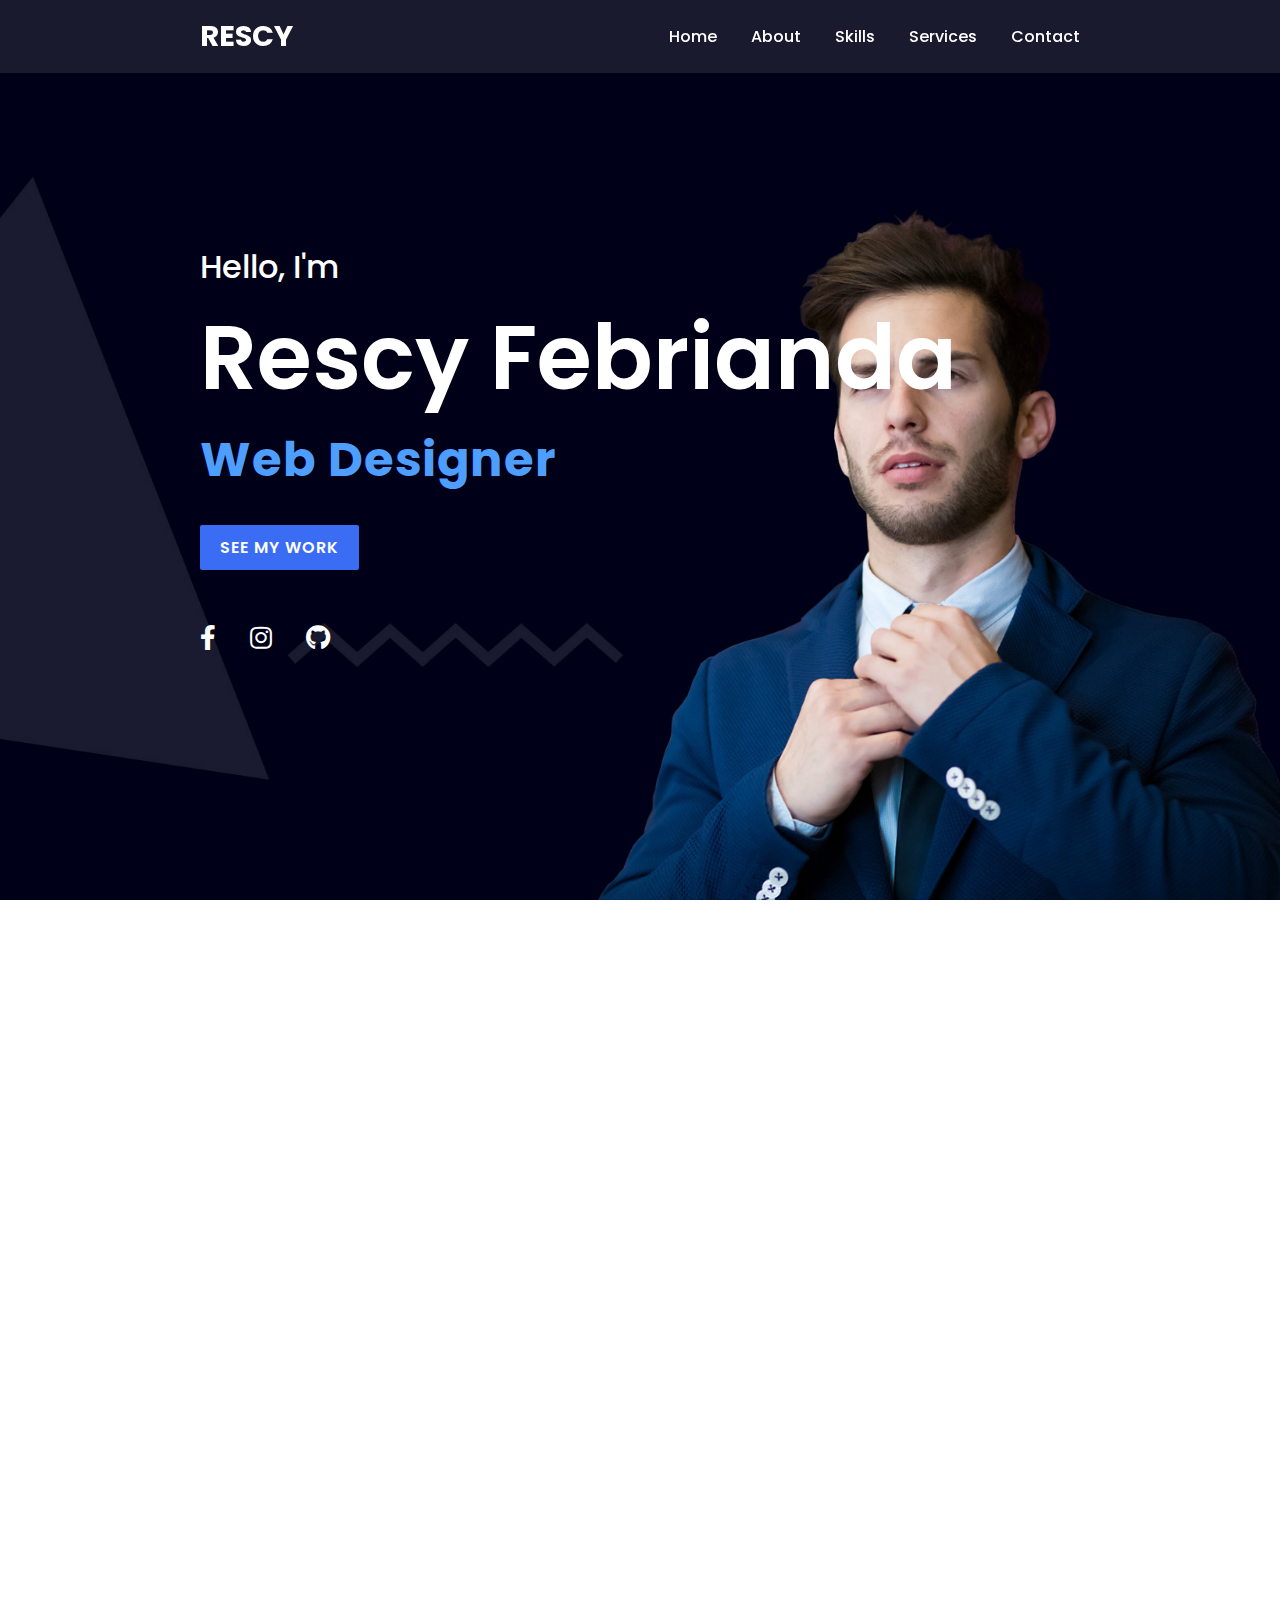
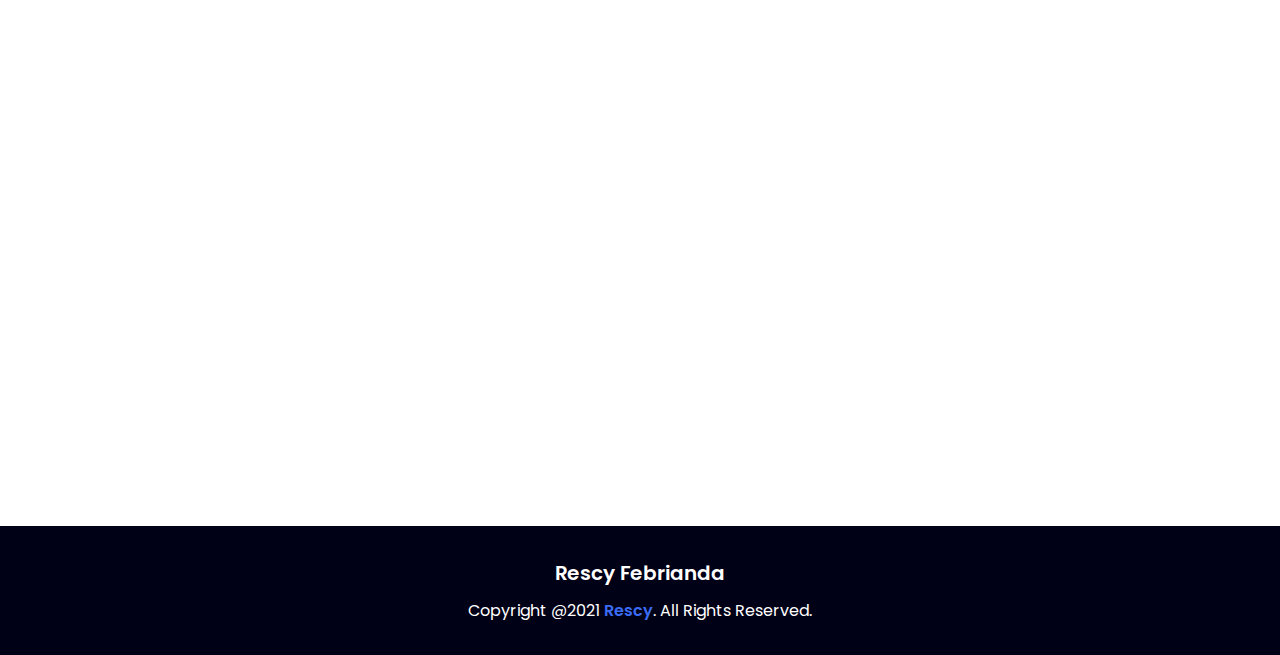
==== index.html @ 132feec2 "Update index.html" ====
<!DOCTYPE html>
<html lang="en" dir="ltr">
  <head>
    <meta charset="utf-8">
    <meta name="viewport" content="width=device-width, initial-scale=1.0">
    <title>Rescy Portfolio</title>
    <link rel="stylesheet" href="style.css">
    <link rel="stylesheet" href="https://cdnjs.cloudflare.com/ajax/libs/font-awesome/5.15.2/css/all.min.css">
  </head>
  <body>

    <div class="scrollToTop-btn">
      <i class="fas fa-angle-up"></i>
    </div>

    <header>
      <a href="#" class="brand">Rescy</a>
      <div class="menu-btn"></div>
      <div class="navigation">
        <a href="#main">Home</a>
        <a href="#about">About</a>
        <a href="#skills">Skills</a>
        <a href="#services">Services</a>
        <a href="#contact">Contact</a>
      </div>
    </header>

    <section class="main" id="main">
      <div class="content">
        <h2>Hello, I'm<br><span>Rescy Febrianda</span></h2>
        <div class="animated-text">
          <h3>Web Designer</h3>
          <h3>Web Developer</h3>
          <h3>Motion Graphic Designer</h3>
        </div>
        <a href="#" class="btn">See My Work</a>
        <div class="media-icons">
          <a href="https://www.facebook.com/rescyfebrianda0"><i class="fab fa-facebook-f"></i></a>
          <a href="https://www.instagram.com/rscyfbrnd"><i class="fab fa-instagram"></i></a>
          <a href="https://www.github.com/Rescy"><i class="fab fa-github"></i></a>
        </div>
      </div>
    </section>

    <section class="about" id="about">
      <div class="title reveal">
        <h2 class="section-title">About Me</h2>
      </div>
      <div class="content">
        <div class="column col-left reveal">
          <div class="img-card">
            <img src="images/anime.avif" alt="">
          </div>
        </div>
        <div class="column col-right reveal">
          <h2 class="content-title">Hey There! I'm Rescy Febrianda</h2>
          <p class="paragraph-text">Lorem ipsum dolor sit amet, consectetur adipisicing elit, sed do eiusmod tempor incididunt ut labore et dolore magna aliqua. Ut enim ad minim veniam, quis nostrud exercitation ullamco laboris nisi ut aliquip ex ea commodo consequat.<br><br>Lorem ipsum dolor sit amet, consectetur adipisicing elit, sed do eiusmod tempor incididunt ut labore et dolore magna aliqua. Ut enim ad minim veniam, quis nostrud exercitation ullamco laboris nisi ut aliquip ex ea commodo consequat. Duis aute irure dolor in reprehenderit in voluptate velit esse cillum dolore eu fugiat nulla pariatur. Excepteur sint occaecat cupidatat non proident, sunt in culpa qui officia deserunt mollit anim id est laborum.</p>
          <a href="#" class="btn">See More</a>
        </div>
      </div>
    </section>

    <section class="skills" id="skills">
      <div class="title reveal">
        <h2 class="section-title">My Skills</h2>
      </div>
      <div class="content">
        <div class="column col-left reveal">
          <h2 class="content-title">My Skills and Experiences</h2>
          <p>Lorem ipsum dolor sit amet, consectetur adipisicing elit, sed do eiusmod tempor incididunt ut labore et dolore magna aliqua. Ut enim ad minim veniam, quis nostrud exercitation ullamco laboris nisi ut aliquip ex ea commodo consequat. Duis aute irure dolor in reprehenderit in voluptate velit esse cillum dolore eu fugiat nulla pariatur. Excepteur sint occaecat cupidatat non proident, sunt in culpa qui officia deserunt mollit anim id est laborum.</p>
          <a href="#" class="btn">See More</a>
        </div>
        <div class="column col-right reveal">
          <div class="bar">
            <div class="info">
              <span>HTML</span>
              <span>95%</span>
            </div>
            <div class="line html"></div>
          </div>
          <div class="bar">
            <div class="info">
              <span>CSS</span>
              <span>85%</span>
            </div>
            <div class="line css"></div>
          </div>
          <div class="bar">
            <div class="info">
              <span>Javascript</span>
              <span>80%</span>
            </div>
            <div class="line javascript"></div>
          </div>
          <div class="bar">
            <div class="info">
              <span>JQuery</span>
              <span>80%</span>
            </div>
            <div class="line jquery"></div>
          </div>
          <div class="bar">
            <div class="info">
              <span>PHP</span>
              <span>75%</span>
            </div>
            <div class="line php"></div>
          </div>
        </div>
      </div>
    </section>

    <section class="services" id="services">
      <div class="title reveal">
        <h2 class="section-title">My Services</h2>
        <p>Lorem ipsum dolor sit amet, consectetur adipisicing elit, sed do eiusmod tempor incididunt ut labore et dolore magna aliqua. Ut enim ad minim veniam, quis nostrud exercitation ullamco laboris nisi ut aliquip ex ea commodo consequat.</p>
      </div>
      <div class="content">
        <div class="card reveal">
          <div class="service-icon">
            <i class="fas fa-palette"></i>
          </div>
          <div class="info">
            <h3>Web Design</h3>
            <p>Lorem ipsum dolor sit amet, consectetur adipisicing elit, sed do eiusmod tempor incididunt ut labore et dolore magna aliqua.</p>
          </div>
        </div>
        <div class="card reveal">
          <div class="service-icon">
            <i class="fas fa-file-code"></i>
          </div>
          <div class="info">
            <h3>Web Development</h3>
            <p>Lorem ipsum dolor sit amet, consectetur adipisicing elit, sed do eiusmod tempor incididunt ut labore et dolore magna aliqua.</p>
          </div>
        </div>
        <div class="card reveal">
          <div class="service-icon">
            <i class="fas fa-object-group"></i>
          </div>
          <div class="info">
            <h3>Motion Graphic Design</h3>
            <p>Lorem ipsum dolor sit amet, consectetur adipisicing elit, sed do eiusmod tempor incididunt ut labore et dolore magna aliqua.</p>
          </div>
        </div>
      </div>
    </section>

    <section class="contact" id="contact">
      <div class="title reveal">
        <h2 class="section-title">Contact Me</h2>
      </div>
      <div class="content">
        <div class="row">
          <div class="card reveal">
            <div class="contact-icon">
              <i class="fas fa-map-marker-alt"></i>
            </div>
            <div class="info">
              <h3>Address</h3>
              <span>Jl T. Cut Ali, Aceh Selatan, Indonesia</span>
            </div>
          </div>
          <div class="card reveal">
            <div class="contact-icon">
              <i class="fas fa-telegram"></i>
            </div>
            <div class="info">
              <h3>Telegram</h3>
              <span>@Sinns777</span>
            </div>
          </div>
          <div class="card reveal">
            <div class="contact-icon">
              <i class="fas fa-envelope"></i>
            </div>
            <div class="info">
              <h3>Email Address</h3>
              <span>codesec993@gmail.com</span>
            </div>
          </div>
          <div class="card reveal">
            <div class="contact-icon">
              <i class="fas fa-globe"></i>
            </div>
            <div class="info">
              <h3>Website</h3>
              <span>pebiaa.my.id</span>
            </div>
          </div>
        </div>
        <div class="row">
          <div class="contact-form reveal">
            <h3>Send Message</h3>
            <div class="input-box">
              <input type="text" name="" value="" placeholder="Name">
            </div>
            <div class="input-box">
              <input type="text" name="" value="" placeholder="Email">
            </div>
            <div class="input-box">
              <textarea name="name" rows="8" cols="80" placeholder="Message"></textarea>
            </div>
            <div class="input-box">
              <input type="submit" class="send-btn" name="" value="Send">
            </div>
          </div>
        </div>
      </div>
    </section>

    <footer class="footer">
      <span class="footer-title">Rescy Febrianda</span>
      <p>Copyright @2021 <a href="https://pebiaa.my.id">Rescy</a>. All Rights Reserved.</p>
    </footer>

    <script src="script.js" charset="utf-8"></script>

  </body>
</html>
---- style.css ----
@import url('https://fonts.googleapis.com/css2?family=Poppins:ital,wght@0,100;0,200;0,300;0,400;0,500;0,600;0,700;0,800;0,900;1,100;1,200;1,300;1,400;1,500;1,600;1,700;1,800;1,900&display=swap');

*{
  margin: 0;
  padding: 0;
  box-sizing: border-box;
  font-family: 'Poppins', sans-serif;
  scroll-behavior: smooth;
}

section{
  padding: 100px 200px;
}

.main{
  position: relative;
  width: 100%;
  min-height: 100vh;
  display: flex;
  align-items: center;
  background: url(images/bg.jpg)no-repeat;
  background-size: cover;
  background-position: center;
  background-attachment: fixed;
}

.main .content{
  max-width: 800px;
}

.main .content h2{
  color: #fff;
  font-size: 2em;
  font-weight: 500;
}

.main .content h2 span{
  font-size: 2.8em;
  font-weight: 600;
}

.animated-text{
  position: relative;
  height: 70px;
  overflow: hidden;
}

.animated-text h3{
  color: #4e9eff;
  font-size: 3em;
  font-weight: 700;
  line-height: 70px;
  letter-spacing: 1px;
}

.animated-text h3:nth-child(1){
  animation: text-move 10s infinite;
}

@keyframes text-move{
  0%{
    margin-top: 0;
  }
  25%{
    margin-top: -70px;
  }
  50%{
    margin-top: -140px;
  }
  75%{
    margin-top: -70px;
  }
  100%{
    margin-top: 0;
  }
}

.btn{
  color: #fff;
  background: #3a6cf4;
  font-size: 1em;
  font-weight: 600;
  display: inline-block;
  padding: 10px 20px;
  text-transform: uppercase;
  text-decoration: none;
  letter-spacing: 1px;
  border-radius: 2px;
  margin-top: 30px;
  transition: 0.5s ease;
}

.btn:hover{
  background: #235bf6;
}

.media-icons{
  margin-top: 50px;
}

.media-icons a{
  color: #fff;
  font-size: 25px;
  margin-right: 30px;
}

header{
  z-index: 999;
  position: fixed;
  background: rgba(255, 255, 255, 0.1);
  top: 0;
  left: 0;
  width: 100%;
  padding: 15px 200px;
  display: flex;
  justify-content: space-between;
  align-items: center;
  transition: 0.5s ease;
}

header.sticky{
  background: #3a6cf4;
  padding: 10px 200px;
}

header .brand{
  color: #fff;
  font-size: 1.8em;
  font-weight: 700;
  text-transform: uppercase;
  text-decoration: none;
}

header .navigation{
  position: relative;
}

header .navigation a{
  color: #fff;
  font-size: 1em;
  font-weight: 500;
  text-decoration: none;
  margin-left: 30px;
}

header .navigation a:hover{
  color: #3a6cf4;
}

header.sticky .navigation a:hover{
  color: #000;
}

body{
  min-height: 110vh;
}

.title{
  width: 100%;
  display: flex;
  justify-content: center;
  align-items: center;
  flex-direction: column;
}

.section-title{
  position: relative;
  color: #3a6cf4;
  font-size: 2.2em;
  font-weight: 800;
  margin-bottom: 60px;
}

.section-title:before{
  content: '';
  position: absolute;
  top: 56px;
  left: 50%;
  width: 140px;
  height: 4px;
  background: #3a6cf4;
  transform: translateX(-50%);
}

.section-title:after{
  content: '';
  position: absolute;
  top: 50px;
  left: 50%;
  width: 15px;
  height: 15px;
  border-radius: 50%;
  background: #3a6cf4;
  transform: translateX(-50%);
}

.about .content{
  position: relative;
  width: 100%;
  display: flex;
  justify-content: space-between;
  margin-top: 20px;
}

.about .content .col-left{
  position: relative;
  width: 45%;
}

.about .content .col-right{
  position: relative;
  width: 50%;
}

.about .content .col-left .img-card{
  position: relative;
  width: 100%;
  min-height: 450px;
}

.about .content .col-left .img-card img{
  position: absolute;
  top: 0;
  left: 0;
  width: 100%;
  height: 100%;
  object-fit: cover;
  border-radius: 10px;
}

.about .content .col-right .content-title{
  font-size: 2em;
  font-weight: 800;
  margin-bottom: 20px;
}

.about .content .col-right .paragraph-text{
  font-size: 1em;
}

.skills{
  background: #000016;
}

.skills .content{
  position: relative;
  width: 100%;
  display: flex;
  justify-content: space-between;
  color: #fff;
  margin-top: 20px;
}

.skills .content .col-left{
  position: relative;
  width: 46%;
}

.skills .content .col-left .content-title{
  margin-bottom: 20px;
}

.skills .content .col-right{
  position: relative;
  width: 46%;
}

.skills .content .col-right .bar{
  margin-bottom: 15px;
  padding: 10px;
}

.skills .content .col-right .bar .info{
  display: flex;
  align-items: center;
  justify-content: space-between;
  margin-bottom: 5px;
}

.skills .content .col-right .bar .info span{
  font-size: 18px;
  font-weight: 500;
}

.skills .content .col-right .bar .line{
  position: relative;
  width: 100%;
  height: 15px;
  background: #ccc;
  border-radius: 2px;
}

.skills .content .col-right .bar .line:before{
  content: '';
  position: absolute;
  height: 100%;
  top: 0;
  left: 0;
  border-radius: 2px;
}

.skills .content .col-right .bar .html:before{
  width: 95%;
  background: #e45126;
}

.skills .content .col-right .bar .css:before{
  width: 90%;
  background: #0c73b8;
}

.skills .content .col-right .bar .javascript:before{
  width: 80%;
  background: #e3a324;
}

.skills .content .col-right .bar .jquery:before{
  width: 80%;
  background: #30dd6d;
}

.skills .content .col-right .bar .php:before{
  width: 75%;
  background: #6d7eb8;
}

.services .content{
  display: flex;
  justify-content: center;
  flex-wrap: wrap;
  flex-direction: row;
  margin-top: 20px;
}

.title p{
  font-size: 1em;
  width: 80%;
}

.services .content .card{
  background: #fff;
  width: 340px;
  margin: 10px;
  padding: 25px;
  justify-content: center;
  align-items: center;
  flex-direction: column;
  box-shadow: 0 5px 25px rgba(1 1 1 / 15%);
  border-radius: 10px;
}

.services .content .card .service-icon{
  color: #3a6cf4;
  font-size: 8em;
  text-align: center;
  transition: transform 0.5s ease;
}

.services .content .card:hover .service-icon{
  transform: translateY(-10px);
}

.services .content .card .info{
  text-align: center;
}

.services .content .card .info h3{
  color: #3a6cf4;
  font-size: 1.2em;
  font-weight: 700;
  margin: 10px;
}

.work{
  background: #000016;
}

.work .content{
  display: flex;
  justify-content: center;
  flex-direction: row;
  flex-wrap: wrap;
  margin-top: 20px;
}

.work .content .card{
  width: 340px;
  margin: 15px;
}

.work .content .card .card-img{
  position: relative;
  width: 100%;
  height: 260px;
  overflow: hidden;
  border-radius: 10px;
}

.work .content .card .card-img img{
  position: absolute;
  top: 0;
  left: 0;
  width: 100%;
  height: 100%;
  object-fit: cover;
  border-radius: 10px;
  transition: 0.5s ease;
}

.work .content .card .card-img img:hover{
  transform: scale(1.2);
}

.contact .content{
  display: flex;
  justify-content: center;
  flex-wrap: wrap;
  flex-direction: column;
  margin-top: 20px;
}

.contact .content .row{
  display: flex;
  justify-content: center;
  flex-wrap: wrap;
  flex-direction: row;
}

.contact .content .row .card{
  background: #fff;
  width: 240px;
  margin: 20px;
  padding: 25px;
  display: flex;
  justify-content: center;
  align-items: center;
  flex-direction: column;
  box-shadow: 0 5px 25px rgba(1 1 1 / 15%);
  border-radius: 10px;
}

.contact .content .row .card .contact-icon{
  color: #3a6cf4;
  font-size: 4em;
  text-align: center;
  transition: transform 0.5s ease;
}

.contact .content .row .card:hover .contact-icon{
  transform: translateY(-10px);
}

.contact .content .row .card .info{
  text-align: center;
}

.contact .content .row .card .info h3{
  color: #111;
  font-size: 1.2em;
  font-weight: 700;
  margin: 10px;
}

.contact .content .row .card .info span{
  color: #666;
  font-weight: 500;
}

.contact-form{
  background: #fff;
  max-width: 600px;
  margin-top: 50px;
  padding: 50px;
  border-radius: 10px;
  box-shadow: 0 5px 25px rgba(1 1 1 / 15%);
}

.contact-form h3{
  color: #111;
  font-size: 1.6em;
  font-weight: 600;
  text-align: center;
  margin-bottom: 40px;
}

.contact-form .input-box{
  position: relative;
  width: 100%;
  margin-bottom: 20px;
}

.contact-form .input-box input,
.contact-form .input-box textarea{
  color: #111;
  width: 100%;
  padding: 10px;
  font-size: 1em;
  font-weight: 400;
  outline: none;
  border: 1px solid #111;
  border-radius: 5px;
  resize: none;
}

.contact-form .input-box .send-btn{
  color: #fff;
  background: #3a6cf4;
  display: inline-block;
  font-size: 1.1em;
  font-weight: 500;
  text-transform: uppercase;
  letter-spacing: 2px;
  width: 100%;
  border: none;
  cursor: pointer;
  transition: 0.5s ease;
}

.contact-form .input-box .send-btn:hover{
  background: #235bf6;
}

.footer{
  background: #000016;
  color: #fff;
  text-align: center;
  padding: 2em;
}

.footer .footer-title{
  font-size: 20px;
  font-weight: 600;
}

.footer p{
  font-size: 16px;
  margin-top: 10px;
}

.footer p a{
  color: #3a6cf4;
  font-weight: 600;
  text-decoration: none;
}

@media (max-width: 1040px){
  header{
    padding: 12px 20px;
  }

  header.sticky{
    padding: 10px 20px;
  }

  header .navigation{
    display: none;
  }

  header .navigation.active{
    z-index: 888;
    position: fixed;
    background: #fff;
    top: 0;
    right: 0;
    width: 380px;
    height: 100%;
    display: flex;
    justify-content: center;
    align-items: center;
    flex-direction: column;
    box-shadow: 0 5px 25px rgba(1 1 1 / 15%);
    transition: 0.3s ease;
  }

  header .navigation a{
    color: #000;
    font-size: 1.2em;
    margin: 10px;
    padding: 0 20px;
    border-radius: 20px;
  }

  header .navigation a:hover{
    background: #3a6cf4;
    color: #fff;
    transition: 0.3s ease;
  }

  .menu-btn{
    position: absolute;
    background: url(images/menu.png)no-repeat;
    background-size: 30px;
    background-position: center;
    width: 40px;
    height: 40px;
    right: 0;
    margin: 0 20px;
    cursor: pointer;
    transition: 0.3s ease;
  }

  .menu-btn.active{
    z-index: 999;
    background: url(images/close.png)no-repeat;
    background-size: 25px;
    background-position: center;
    transition: 0.3s ease;
    filter: invert(1);
  }

  section{
    padding: 80px 20px;
  }

  .main .content h2{
    font-size: 1em;
  }

  .animated-text h3{
    font-size: 2.2em;
  }

  .section-title{
    font-size: 1.8em;
  }

  .about .content{
    flex-direction: column;
  }

  .about .content .column{
    position: relative;
    width: 100%;
  }

  .about .content .col-right{
    margin-top: 40px;
  }

  .skills .content{
    flex-direction: column;
  }

  .skills .content .column{
    position: relative;
    width: 100%;
  }

  .skills .content .col-right{
    margin-top: 40px;
  }

  .contact-form{
    padding: 35px 40px;
  }
}

.scrollToTop-btn{
  z-index: 999;
  position: fixed;
  background: #3a6cf4;
  color: #fff;
  width: 45px;
  height: 45px;
  right: 0;
  bottom: 10px;
  font-size: 22px;
  text-align: center;
  line-height: 45px;
  border-radius: 3px;
  cursor: pointer;
  pointer-events: none;
  opacity: 0;
  transition: all 0.3s ease;
}

.scrollToTop-btn.active{
  right: 20px;
  opacity: 1;
  pointer-events: auto;
}

.reveal{
  position: relative;
  transform: translateY(50px);
  opacity: 0;
  transition: all 1.5s ease;
}

.reveal.active{
  transform: translateY(0);
  opacity: 1;
}
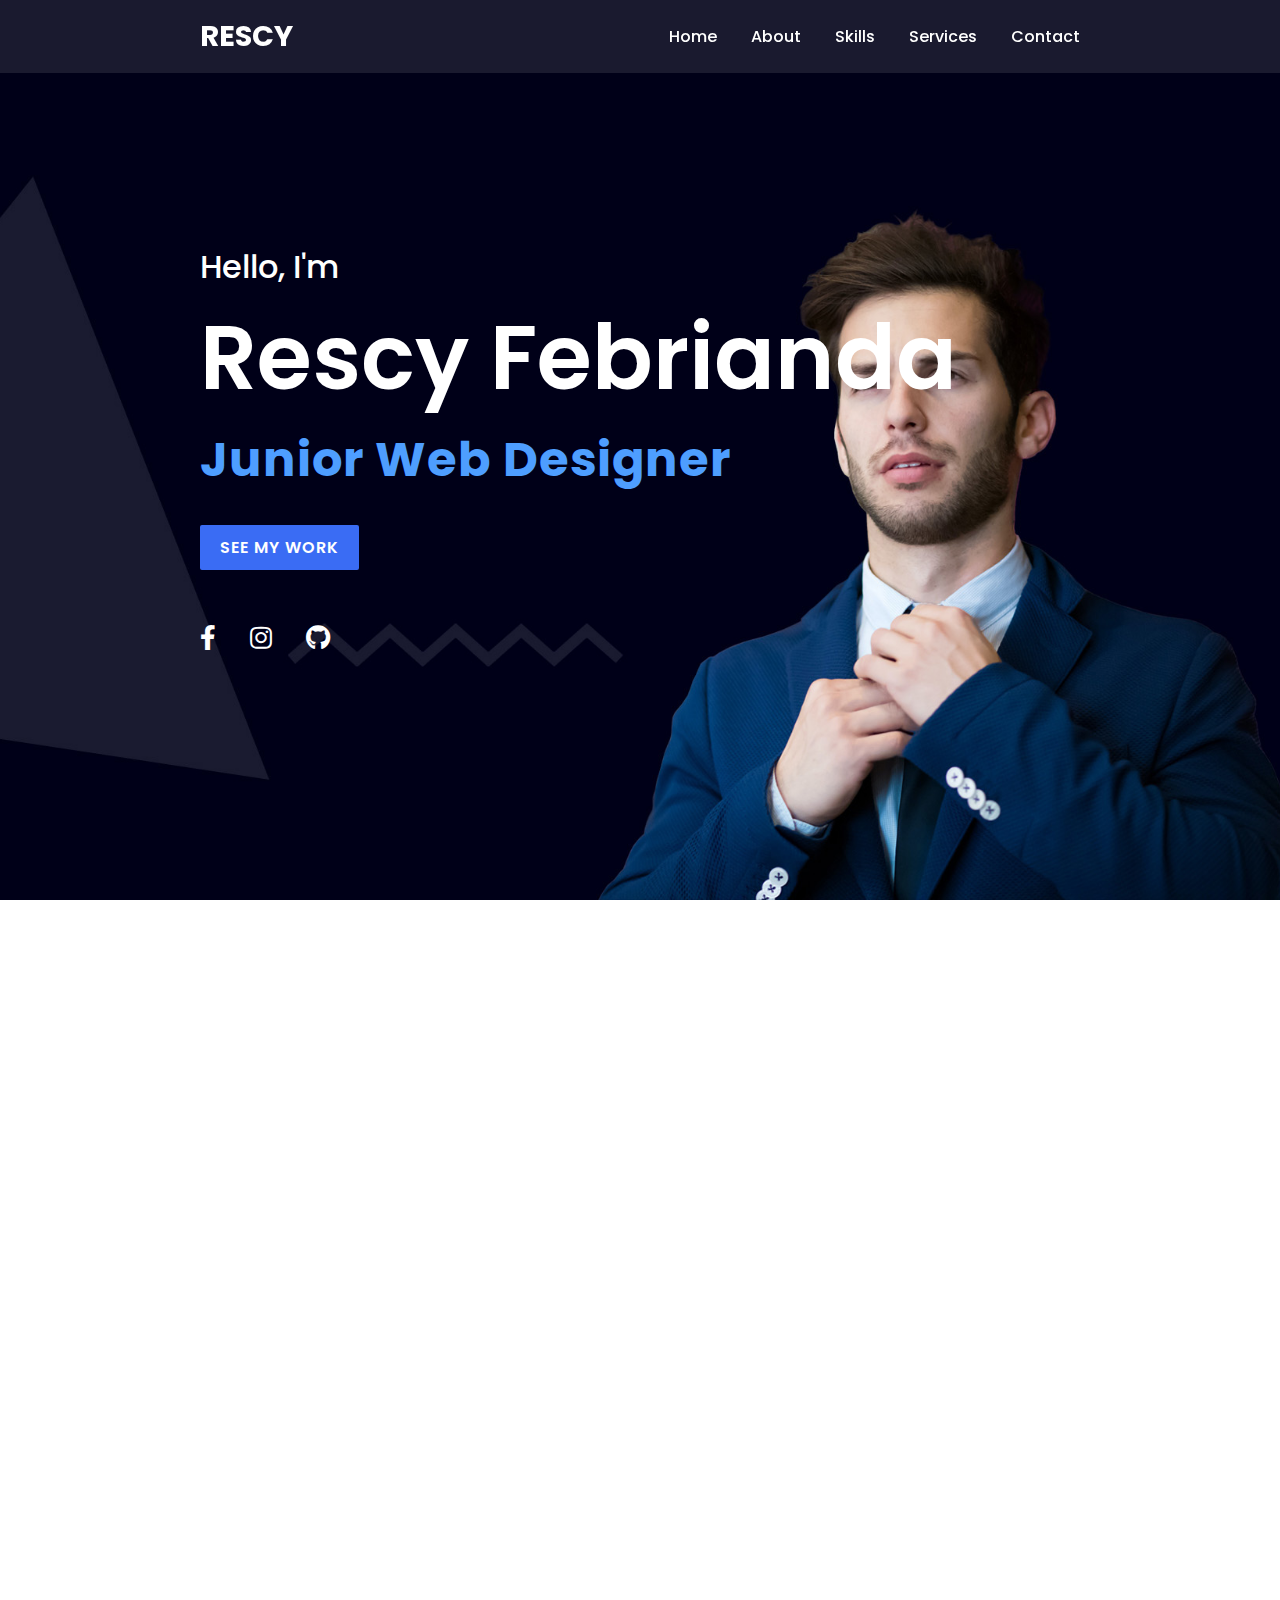
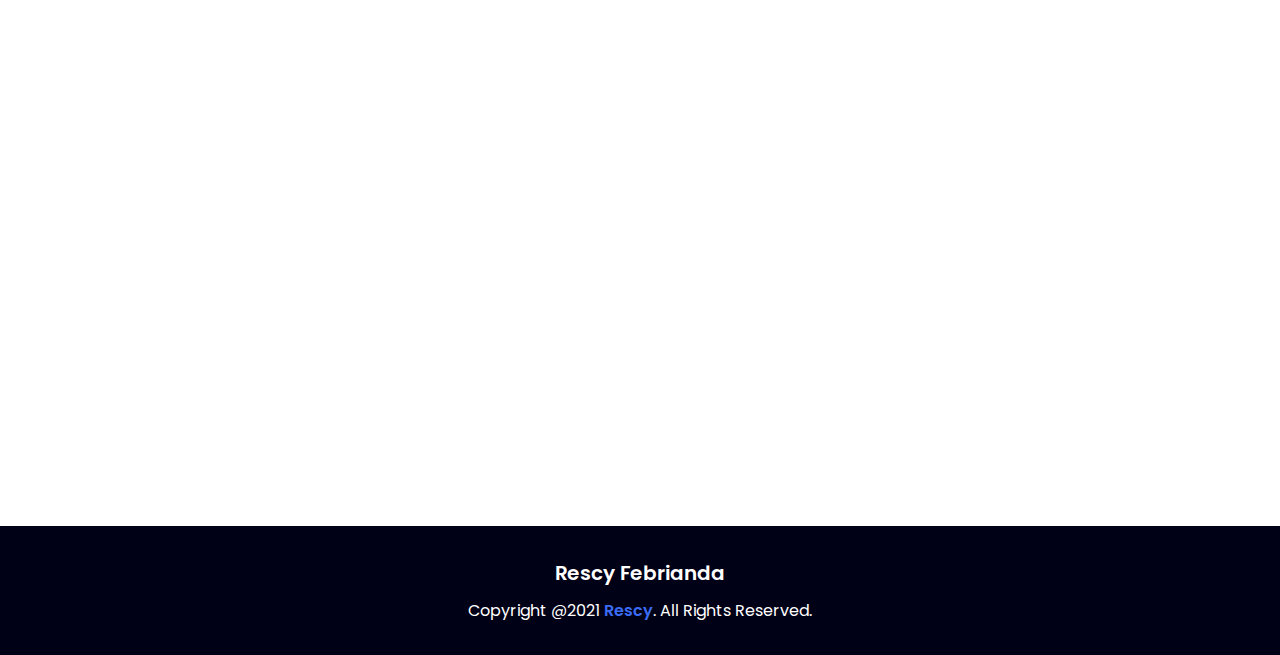
==== commit d0e3bdbf: "Update index.html" ====
--- a/index.html
+++ b/index.html
@@ -29,9 +29,9 @@
       <div class="content">
         <h2>Hello, I'm<br><span>Rescy Febrianda</span></h2>
         <div class="animated-text">
-          <h3>Web Designer</h3>
-          <h3>Web Developer</h3>
-          <h3>Motion Graphic Designer</h3>
+          <h3>Junior Web Designer</h3>
+          <h3>Junior Web Developer</h3>
+          <h3>I.T Enthusiast </h3>
         </div>
         <a href="#" class="btn">See My Work</a>
         <div class="media-icons">
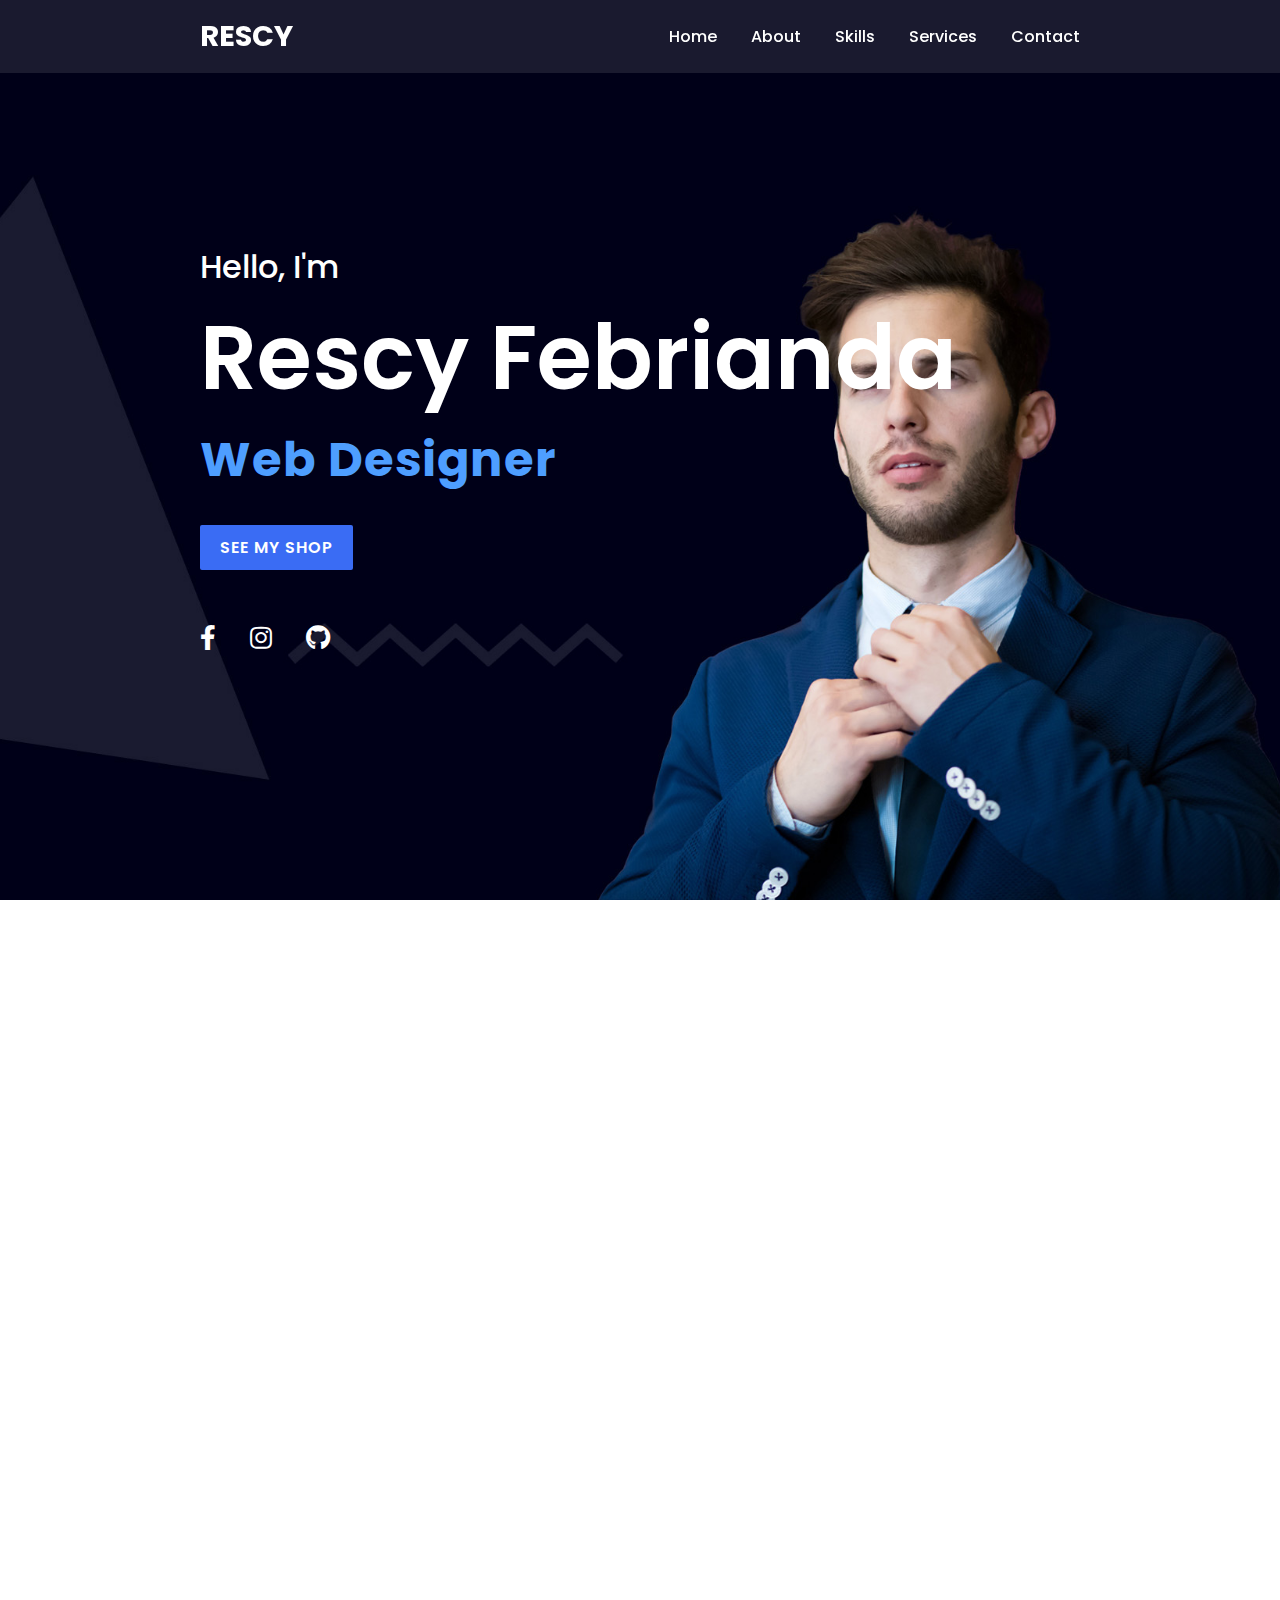
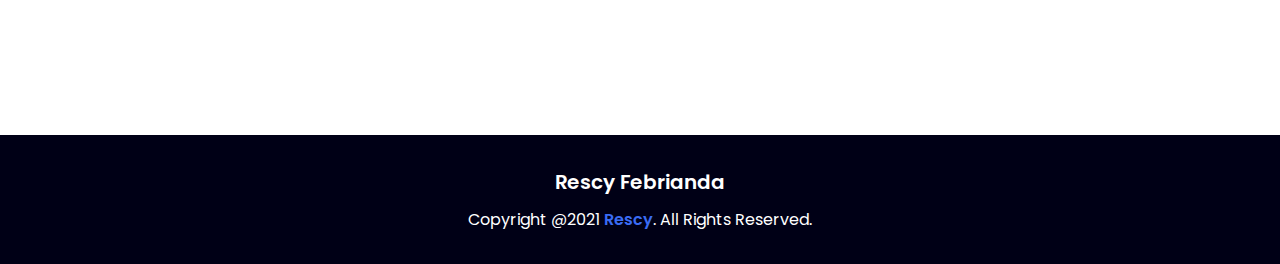
==== commit 235daa0a: "Update index.html" ====
--- a/index.html
+++ b/index.html
@@ -29,11 +29,11 @@
       <div class="content">
         <h2>Hello, I'm<br><span>Rescy Febrianda</span></h2>
         <div class="animated-text">
-          <h3>Junior Web Designer</h3>
-          <h3>Junior Web Developer</h3>
+          <h3>Web Designer</h3>
+          <h3>Web Developer</h3>
           <h3>I.T Enthusiast </h3>
         </div>
-        <a href="#" class="btn">See My Work</a>
+        <a href="https://justpaste.it/pebiaa-store" class="btn">See My Shop</a>
         <div class="media-icons">
           <a href="https://www.facebook.com/rescyfebrianda0"><i class="fab fa-facebook-f"></i></a>
           <a href="https://www.instagram.com/rscyfbrnd"><i class="fab fa-instagram"></i></a>
@@ -54,7 +54,7 @@
         </div>
         <div class="column col-right reveal">
           <h2 class="content-title">Hey There! I'm Rescy Febrianda</h2>
-          <p class="paragraph-text">Lorem ipsum dolor sit amet, consectetur adipisicing elit, sed do eiusmod tempor incididunt ut labore et dolore magna aliqua. Ut enim ad minim veniam, quis nostrud exercitation ullamco laboris nisi ut aliquip ex ea commodo consequat.<br><br>Lorem ipsum dolor sit amet, consectetur adipisicing elit, sed do eiusmod tempor incididunt ut labore et dolore magna aliqua. Ut enim ad minim veniam, quis nostrud exercitation ullamco laboris nisi ut aliquip ex ea commodo consequat. Duis aute irure dolor in reprehenderit in voluptate velit esse cillum dolore eu fugiat nulla pariatur. Excepteur sint occaecat cupidatat non proident, sunt in culpa qui officia deserunt mollit anim id est laborum.</p>
+          <p class="paragraph-text">#</p>
           <a href="#" class="btn">See More</a>
         </div>
       </div>
@@ -67,7 +67,6 @@
       <div class="content">
         <div class="column col-left reveal">
           <h2 class="content-title">My Skills and Experiences</h2>
-          <p>Lorem ipsum dolor sit amet, consectetur adipisicing elit, sed do eiusmod tempor incididunt ut labore et dolore magna aliqua. Ut enim ad minim veniam, quis nostrud exercitation ullamco laboris nisi ut aliquip ex ea commodo consequat. Duis aute irure dolor in reprehenderit in voluptate velit esse cillum dolore eu fugiat nulla pariatur. Excepteur sint occaecat cupidatat non proident, sunt in culpa qui officia deserunt mollit anim id est laborum.</p>
           <a href="#" class="btn">See More</a>
         </div>
         <div class="column col-right reveal">
@@ -113,8 +112,7 @@
     <section class="services" id="services">
       <div class="title reveal">
         <h2 class="section-title">My Services</h2>
-        <p>Lorem ipsum dolor sit amet, consectetur adipisicing elit, sed do eiusmod tempor incididunt ut labore et dolore magna aliqua. Ut enim ad minim veniam, quis nostrud exercitation ullamco laboris nisi ut aliquip ex ea commodo consequat.</p>
-      </div>
+        </div>
       <div class="content">
         <div class="card reveal">
           <div class="service-icon">
@@ -122,8 +120,7 @@
           </div>
           <div class="info">
             <h3>Web Design</h3>
-            <p>Lorem ipsum dolor sit amet, consectetur adipisicing elit, sed do eiusmod tempor incididunt ut labore et dolore magna aliqua.</p>
-          </div>
+            </div>
         </div>
         <div class="card reveal">
           <div class="service-icon">
@@ -131,8 +128,7 @@
           </div>
           <div class="info">
             <h3>Web Development</h3>
-            <p>Lorem ipsum dolor sit amet, consectetur adipisicing elit, sed do eiusmod tempor incididunt ut labore et dolore magna aliqua.</p>
-          </div>
+            </div>
         </div>
         <div class="card reveal">
           <div class="service-icon">
@@ -140,8 +136,7 @@
           </div>
           <div class="info">
             <h3>Motion Graphic Design</h3>
-            <p>Lorem ipsum dolor sit amet, consectetur adipisicing elit, sed do eiusmod tempor incididunt ut labore et dolore magna aliqua.</p>
-          </div>
+            </div>
         </div>
       </div>
     </section>
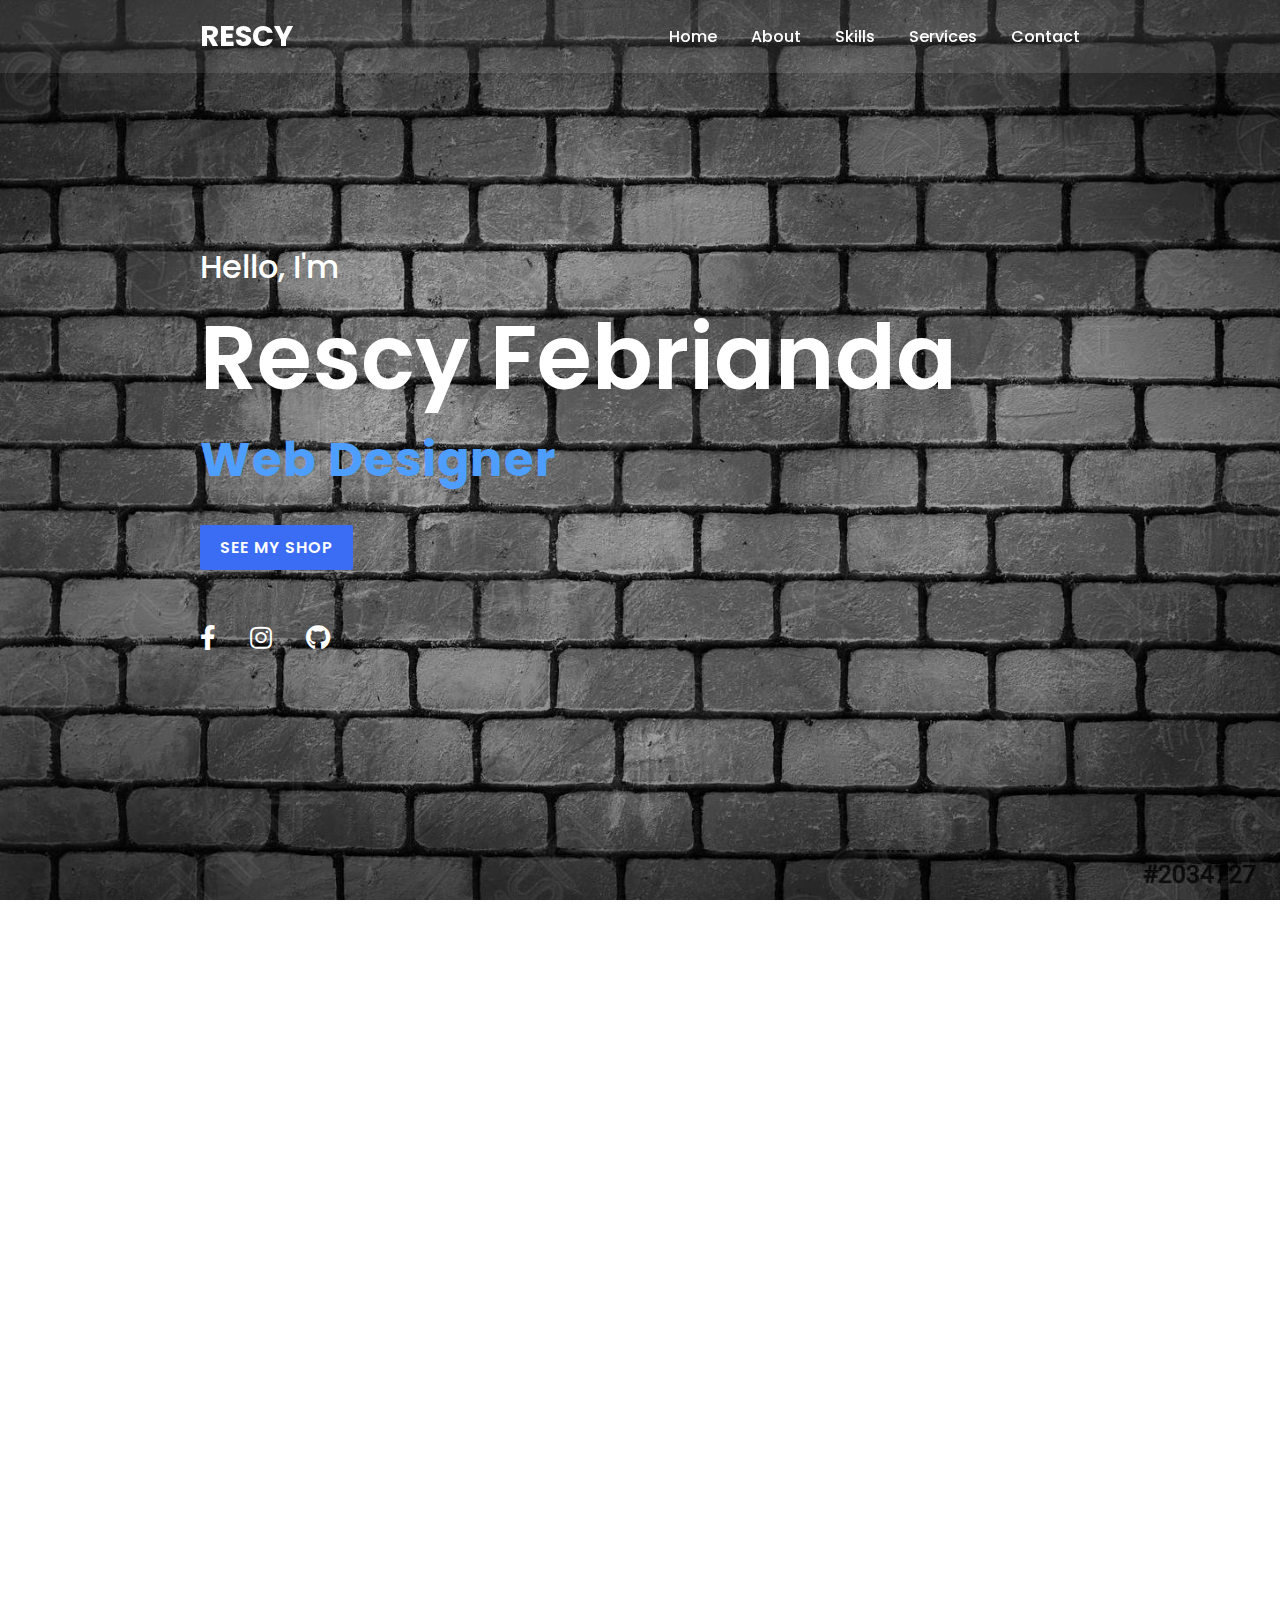
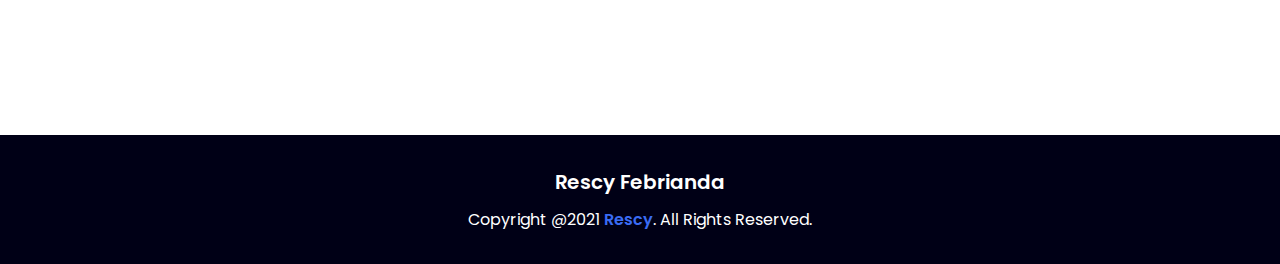
==== commit 1b8b4559: "Update index.html" ====
--- a/index.html
+++ b/index.html
@@ -54,7 +54,6 @@
         </div>
         <div class="column col-right reveal">
           <h2 class="content-title">Hey There! I'm Rescy Febrianda</h2>
-          <p class="paragraph-text">#</p>
           <a href="#" class="btn">See More</a>
         </div>
       </div>
--- a/style.css
+++ b/style.css
@@ -18,7 +18,7 @@
   min-height: 100vh;
   display: flex;
   align-items: center;
-  background: url(images/bg.jpg)no-repeat;
+  background: url(images/brick-wall-black-background-2034727.jpg)no-repeat;
   background-size: cover;
   background-position: center;
   background-attachment: fixed;
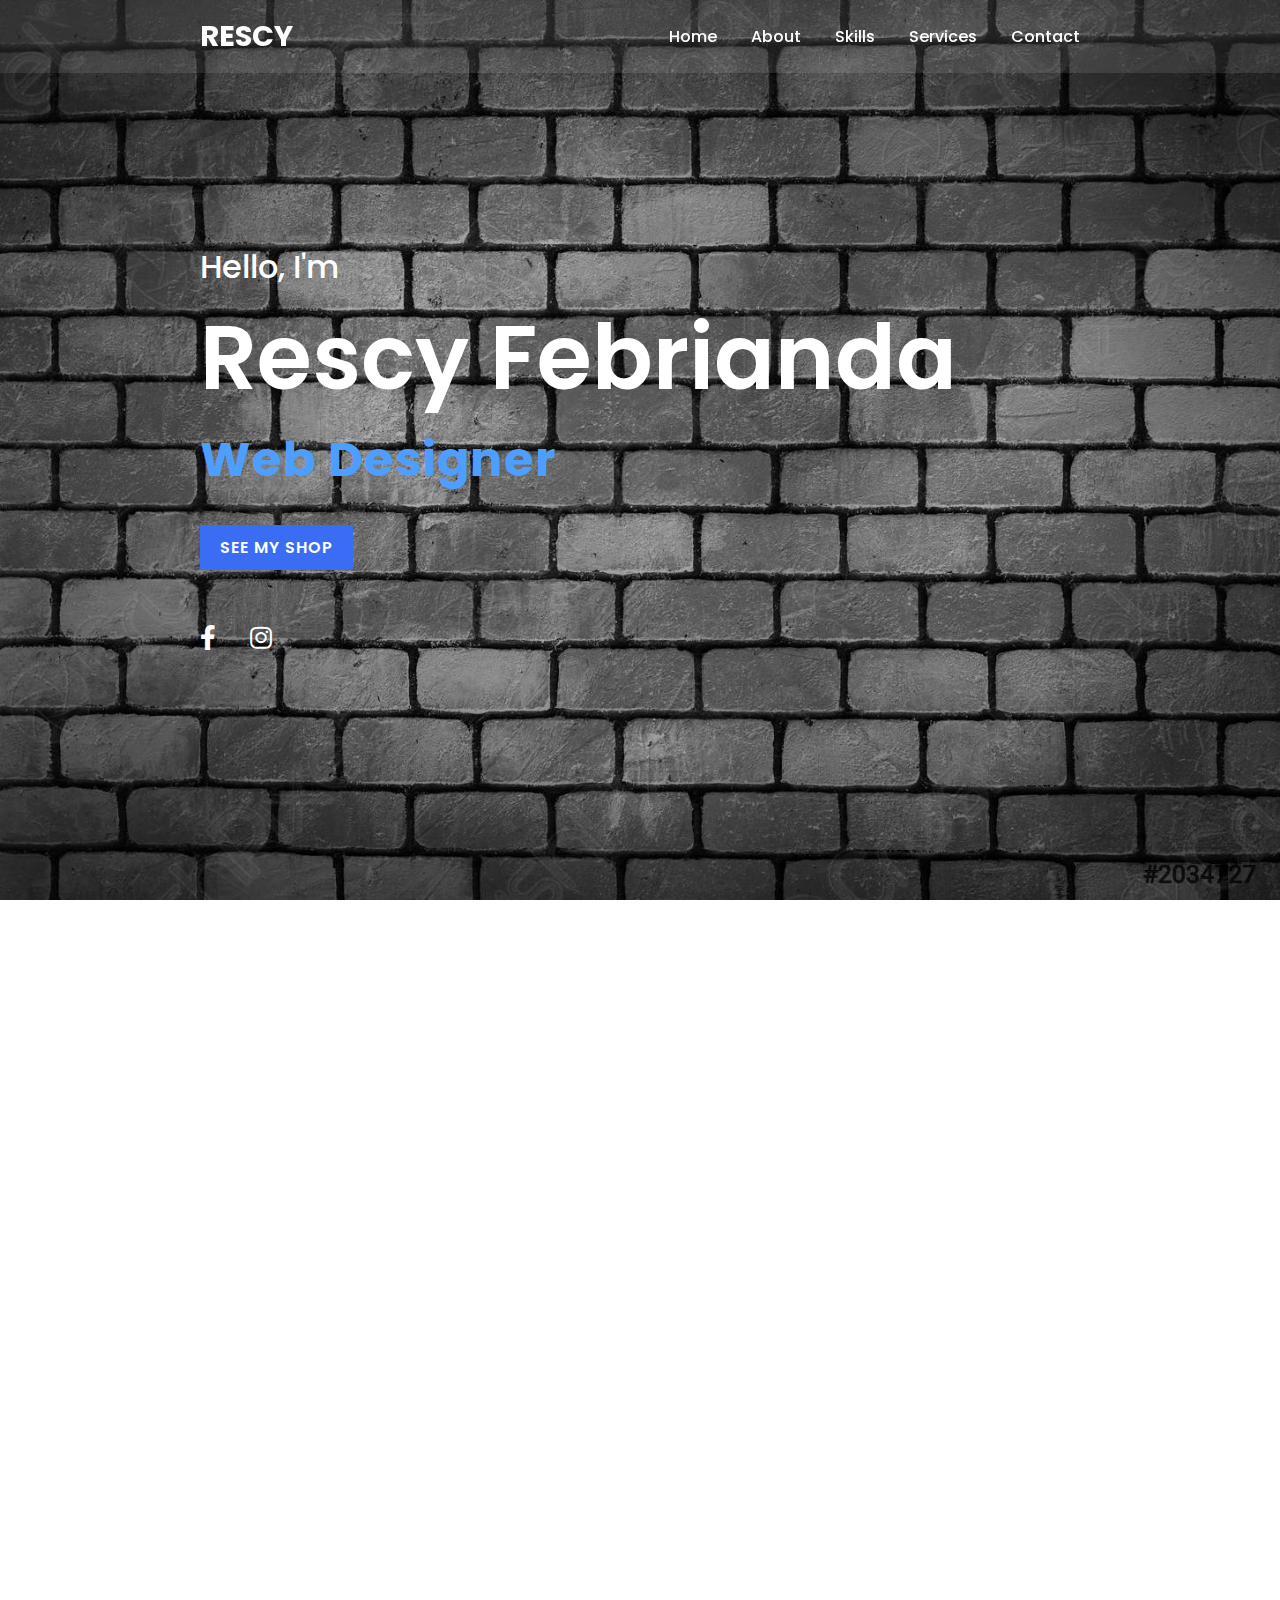
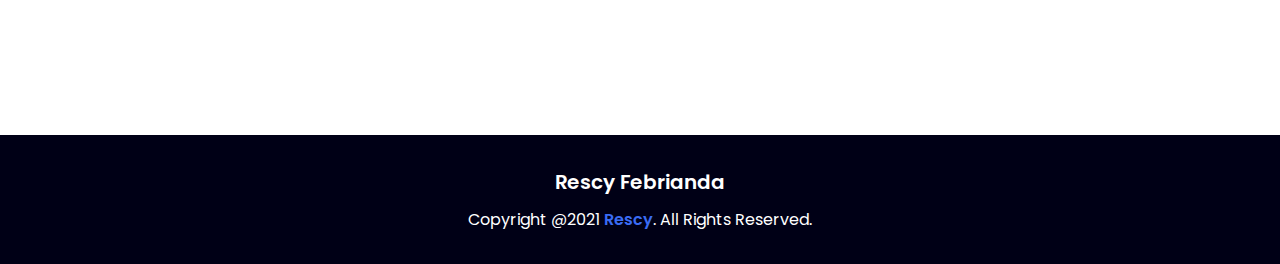
==== commit 81f5abed: "Update index.html" ====
--- a/index.html
+++ b/index.html
@@ -37,7 +37,6 @@
         <div class="media-icons">
           <a href="https://www.facebook.com/rescyfebrianda0"><i class="fab fa-facebook-f"></i></a>
           <a href="https://www.instagram.com/rscyfbrnd"><i class="fab fa-instagram"></i></a>
-          <a href="https://www.github.com/Rescy"><i class="fab fa-github"></i></a>
         </div>
       </div>
     </section>
@@ -54,6 +53,29 @@
         </div>
         <div class="column col-right reveal">
           <h2 class="content-title">Hey There! I'm Rescy Febrianda</h2>
+          <p>I'm Junior web designer and developer, I.T enthusiast. Every day, I spend my time to improve my skills to become a professional.</p>
+          <br>
+          <table style="font-size: 14px;">
+            <tr>
+              <th>Address</th>
+              <td>Lhok Bengkuang Timur, Tapaktuan</td>
+            </tr>
+
+            <tr>
+              <th>Date of Birth</th>
+              <td>18 February</td>
+            </tr>
+
+            <tr>
+              <th>Place of Birth</th>
+              <td>Tapaktuan, Indonesia</td>
+            </tr>
+
+            <tr>
+              <th>Gender</th>
+              <td>Male</td>
+            </tr>
+          </table>
           <a href="#" class="btn">See More</a>
         </div>
       </div>
